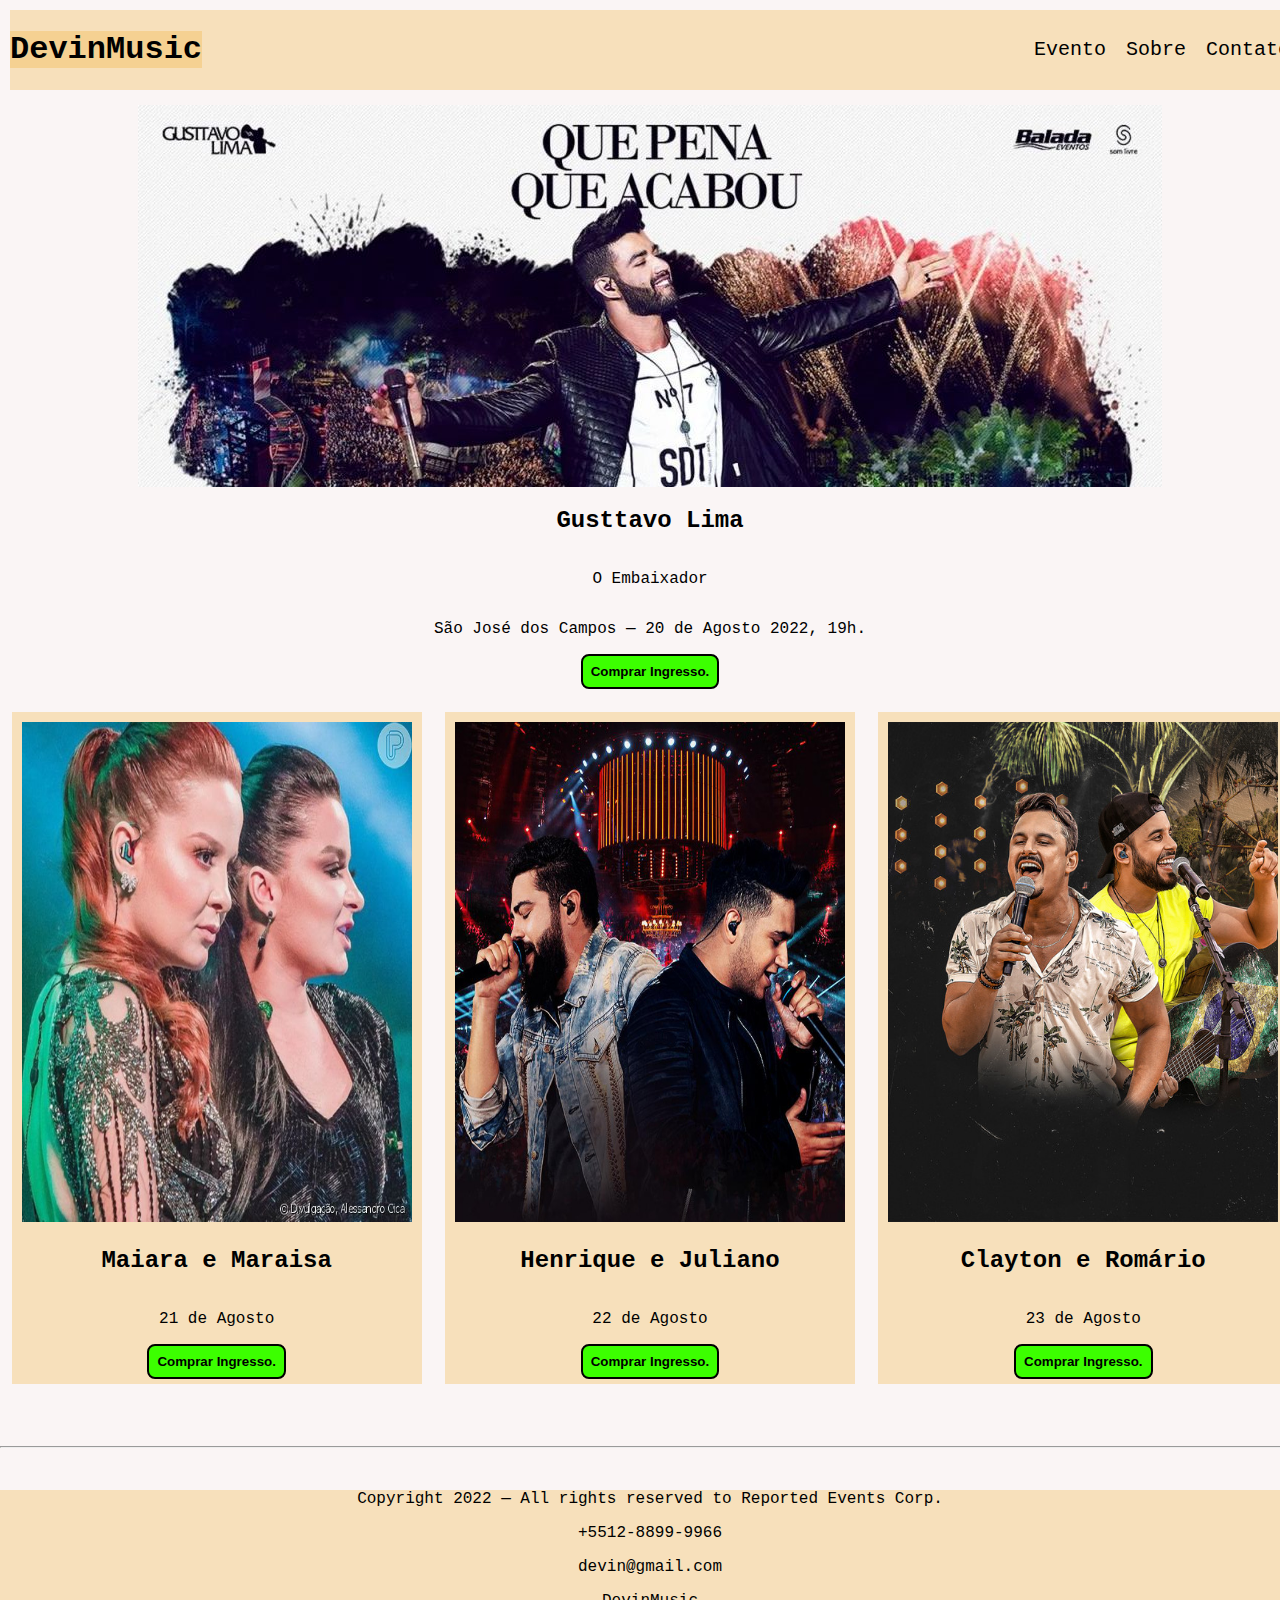
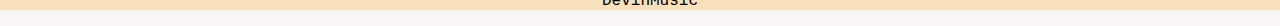
==== Exercicio 6/index.html @ dc531db5 "Add files via upload" ====
<!DOCTYPE html>
<html lang="en">
<head>
    <meta charset="UTF-8">
    <meta http-equiv="X-UA-Compatible" content="IE=edge">
    <meta name="viewport" content="width=device-width, initial-scale=1.0">
    <title>DevinMusic</title>
    <link rel="stylesheet" href="index.css">
    <link rel="icon" type="image/x-icon" href="logo.png">
</head>
<body>
    <header class="cabecalho">
        <h1 class="text-center">DevinMusic</h1>

        <nav> 
            <ul class="navbar">
                <li><a href="">Evento</a></li>
                <li><a href="">Sobre</a></li>
                <li><a href="">Contato</a></li>
            </ul>
        </nav>
    </header>
    <main>
        <section class="event-section">
            <div class="main-event text-center">
                <img src="banner.jpg" alt="">
                <h2>Gusttavo Lima</h2>
                <p>O Embaixador</p>
                <p>São José dos Campos — 20 de Agosto 2022, 19h.</p>
                <Button>Comprar Ingresso.</Button>
            </div>
            <br>
        </section>

        <section class="eventos">
            <div class="card text-center">
                <img class="img1" src="1.jpg" alt="">
                <h2>Maiara e Maraisa</h2>
                <p>21 de Agosto</p>
                <Button>Comprar Ingresso.</Button>
            </div>

            <div class="card text-center">
                <img class="img2" src="2.jpg" alt="">
                <h2>Henrique e Juliano</h2>
                <p>22 de Agosto</p>
                <Button>Comprar Ingresso.</Button>
            </div>

            <div class="card text-center">
                <img class="img3" src="3.jpg" alt="">
                <h2>Clayton e Romário</h2>
                <p>23 de Agosto</p>
                <Button>Comprar Ingresso.</Button>
            </div>
        </section>
    </main>
    <br>
    <br>
    <br>
    <hr>
    <br>
    <footer class="text-center">
        <p>Copyright 2022 — All rights reserved to Reported Events Corp.</p> 
        <p>+5512-8899-9966</p>
        <p>devin@gmail.com</p>
        <p>DevinMusic</p>
    </footer>
</body>

</html>
---- Exercicio 6/index.css ----
html {
    background-color: rgb(250, 245, 245);
    color: white;
    font-family: 'Courier New', Courier, monospace;
    width: 99vw;
}

a {
    all: unset;
    cursor: pointer;
}

a:hover {
    color: darkgoldenrod;
    font-weight: bolder;
}

body {
    margin: 0 auto;
    width: 1300px;
}

.cabecalho{
background-color: rgba(241, 176, 54, 0.301);
margin: 10px;

}

header {
    margin: 40px;
    display: flex;
    justify-content: space-between;
    align-items: center;
}

.navbar {
   font-size: 20px;
    color: black;
    display: flex;
    list-style: none;
    gap: 20px;
}

.text-center {
    background-color: rgba(241, 176, 54, 0.301);
    color: black;
    text-align: center;
}

.main-event {
    width: 1300px;
    margin: 0 auto;
    padding: 5px 0;
    background-color: rgb(250, 245, 245);
    display: flex;
    flex-direction: column;
    align-items: center;
}

.eventos {
    gap: 0 auto;
    display: flex;

}

.img1{

    width: 390px;
    height: 500px;
    margin: 0 auto;
    padding: 5px;
    
}
.img2{

    width: 390px;
    height: 500px;
    margin: 0 auto;
    padding: 5px;
    
}
.img3{
    width: 390px;
    height: 500px;
    margin: 0 auto;
    padding: 5px;
    
}

.card {
    width: 400px;
    margin: 0 auto;
    padding: 5px;
    background-color: rgba(241, 176, 54, 0.301);
    display: flex;
    flex-direction: column;
    align-items: center;
}

button {
	background-color: rgb(60, 255, 0);
    font-weight: bold;
    color: black;
	border: 2px solid black;
    border-radius: 8px;
	padding: 8px;
	cursor: pointer;
}


    @media( max-width: 980px) {
    .eventos {
        flex-direction: column;
        margin: 5px 0px 5px 0px;
    }
    .eventos{
        margin: 5px 0px 5px 0px;
        width: 100%;
    }
    
    }
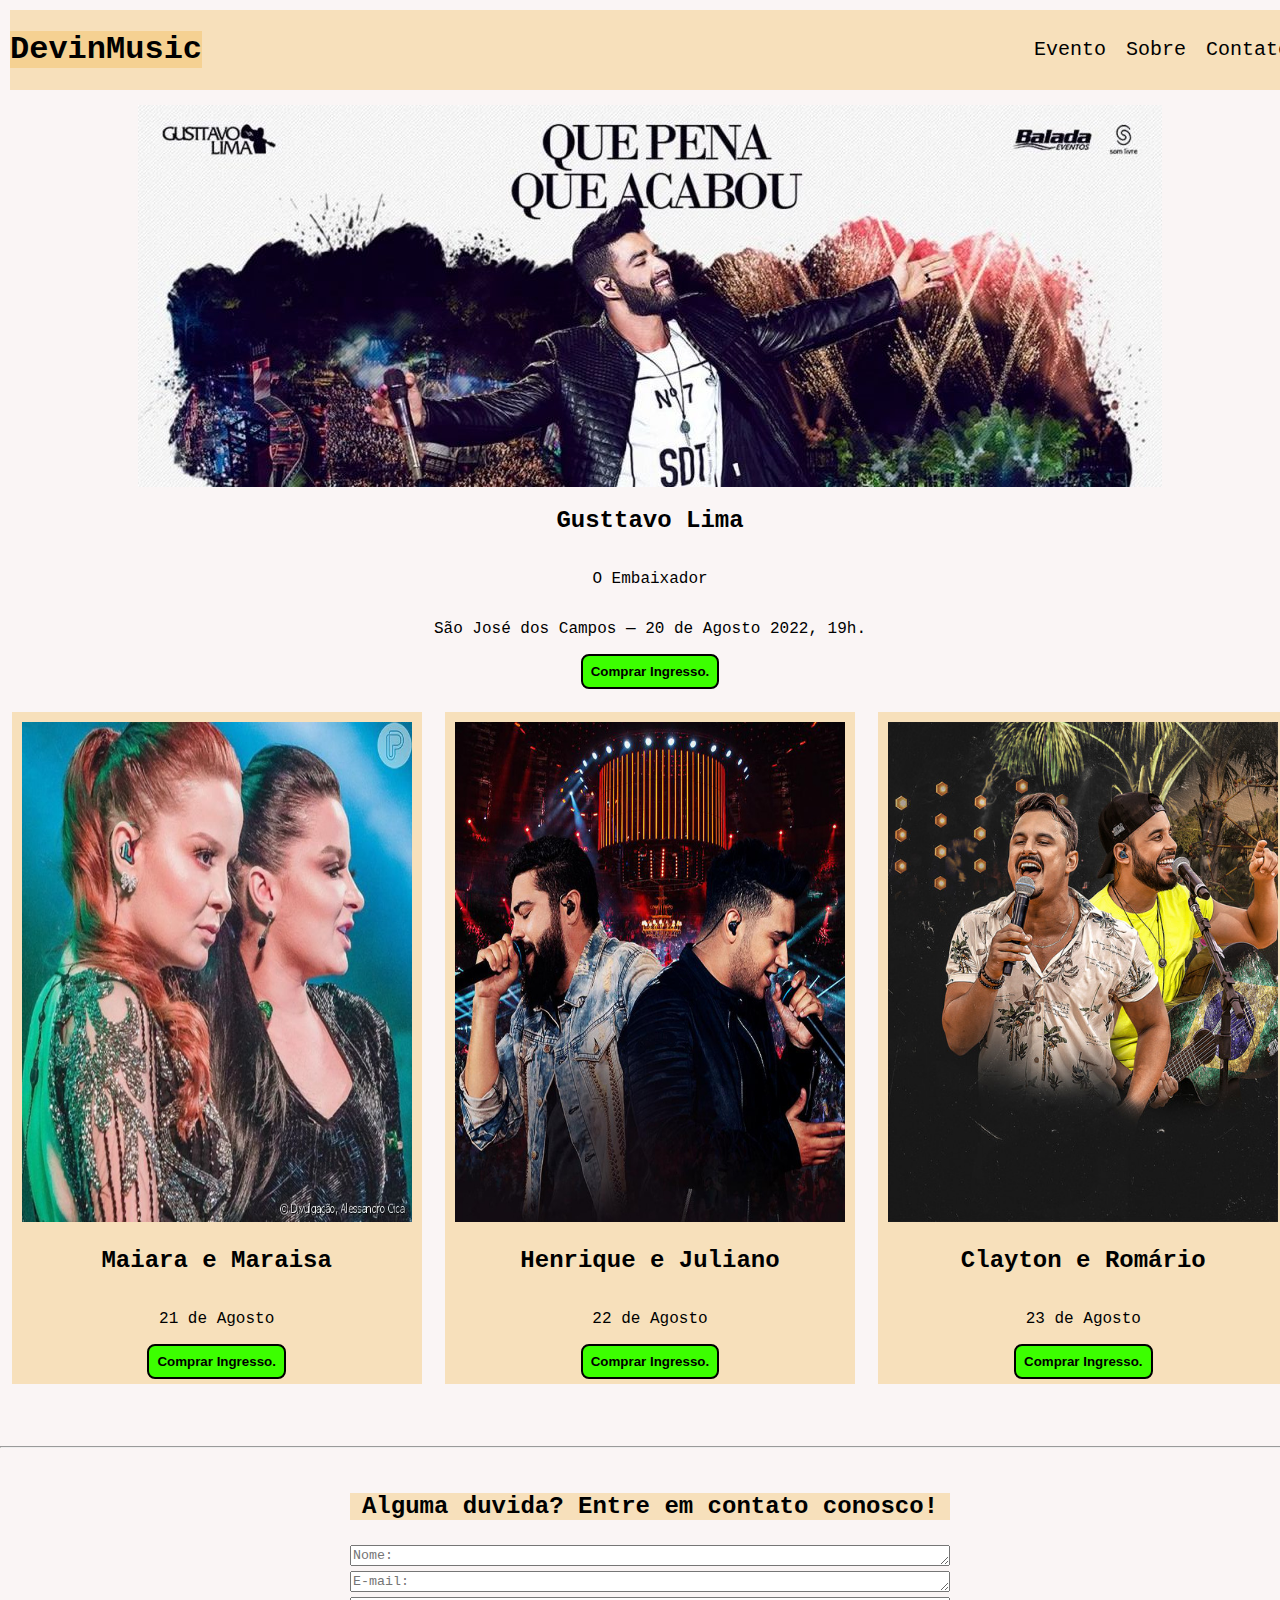
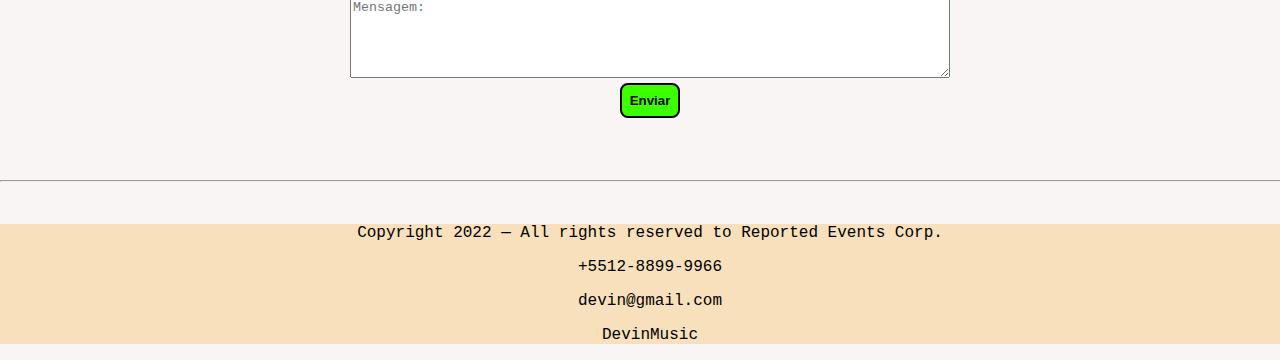
==== commit b962f2d4: "Add files via upload" ====
--- a/Exercicio 6/index.html
+++ b/Exercicio 6/index.html
@@ -60,12 +60,26 @@
     <br>
     <hr>
     <br>
-    <footer class="text-center">
-        <p>Copyright 2022 — All rights reserved to Reported Events Corp.</p> 
-        <p>+5512-8899-9966</p>
-        <p>devin@gmail.com</p>
-        <p>DevinMusic</p>
-    </footer>
+    <section class="form">
+        <form action="" id="form" onsubmit="formData(event)">
+        <h2 class="text-center">Alguma duvida? Entre em contato conosco!</h2>
+        <textarea name="nome" id="textarea-name" rows="1" placeholder="Nome:"></textarea>
+        <textarea name="email" id="textarea-email" rows="1" placeholder="E-mail:"></textarea>
+        <textarea name="mensagem" id="textarea-message" rows="5" placeholder="Mensagem:"></textarea>
+        <button class="send-button" type="submit">Enviar</button>
+        </form>
+        <br>
+        <br>
+        <br>
+        <hr>
+        <br>
+        <footer class="text-center">
+            <p>Copyright 2022 — All rights reserved to Reported Events Corp.</p> 
+            <p>+5512-8899-9966</p>
+            <p>devin@gmail.com</p>
+            <p>DevinMusic</p>
+        </footer>
+    </section>
 </body>
 
 </html>
--- a/Exercicio 6/index.css
+++ b/Exercicio 6/index.css
@@ -106,7 +106,18 @@
 	padding: 8px;
 	cursor: pointer;
 }
+form {
+    margin: 0 auto;
+    display: flex;
+    flex-direction: column;
+    width: 600px;
+    gap: 5px;
+}
 
+.send-button {
+    margin: 0 auto;
+    width: fit-content;
+}
 
     @media( max-width: 980px) {
     .eventos {
